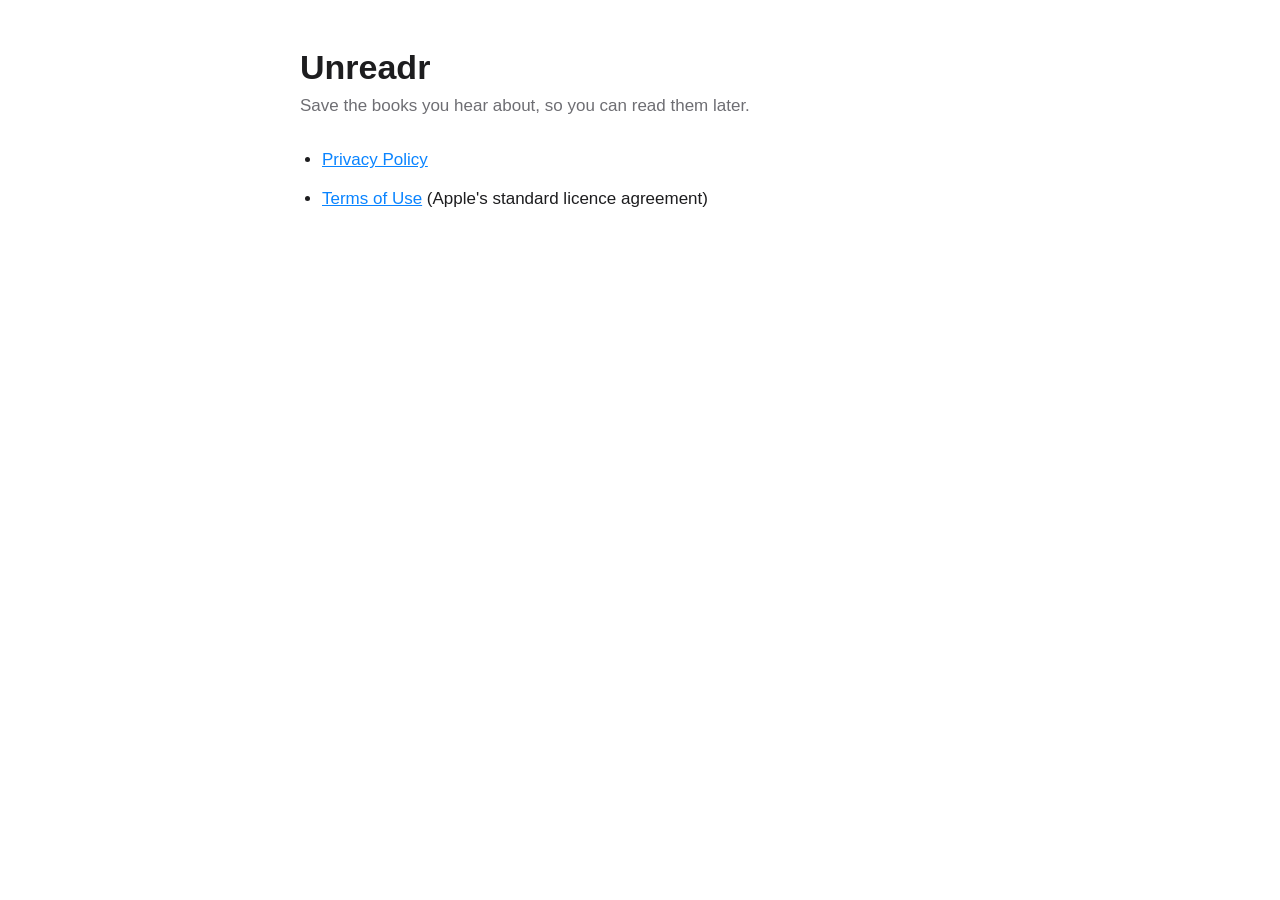
==== index.html @ 0269f845 "Add Unreadr privacy policy and legal links page Co-Authored-By: Claude Opus 5.5 <noreply@anthropic.c" ====
<!DOCTYPE html>
<html lang="en">
<head>
<meta charset="utf-8">
<meta name="viewport" content="width=device-width, initial-scale=1">
<title>Unreadr</title>
<link rel="stylesheet" href="style.css">
</head>
<body>
<main>
<h1>Unreadr</h1>
<p class="meta">Save the books you hear about, so you can read them later.</p>
<ul>
<li><a href="privacy/">Privacy Policy</a></li>
<li><a href="https://www.apple.com/legal/internet-services/itunes/dev/stdeula/">Terms of Use</a> (Apple's standard licence agreement)</li>
</ul>
</main>
</body>
</html>
---- style.css ----
:root { color-scheme: light dark; --fg:#1d1d1f; --muted:#6e6e73; --line:#d2d2d7; --bg:#fff; }
@media (prefers-color-scheme: dark) { :root { --fg:#f5f5f7; --muted:#a1a1a6; --line:#3a3a3c; --bg:#000; } }
* { box-sizing: border-box; }
body { margin:0; background:var(--bg); color:var(--fg); font:17px/1.55 -apple-system, BlinkMacSystemFont, "Segoe UI", Helvetica, Arial, sans-serif; }
main { max-width: 720px; margin: 0 auto; padding: 48px 20px 80px; }
h1 { font-size: 34px; line-height: 1.15; margin: 0 0 6px; }
h2 { font-size: 21px; margin: 36px 0 8px; }
p, li { margin: 0 0 12px; }
ul { padding-left: 22px; }
.meta { color: var(--muted); margin-bottom: 28px; }
table { width: 100%; border-collapse: collapse; font-size: 15px; margin: 8px 0 12px; }
th, td { text-align: left; vertical-align: top; padding: 8px 10px 8px 0; border-bottom: 1px solid var(--line); }
th { font-weight: 600; }
a { color: #0a84ff; }
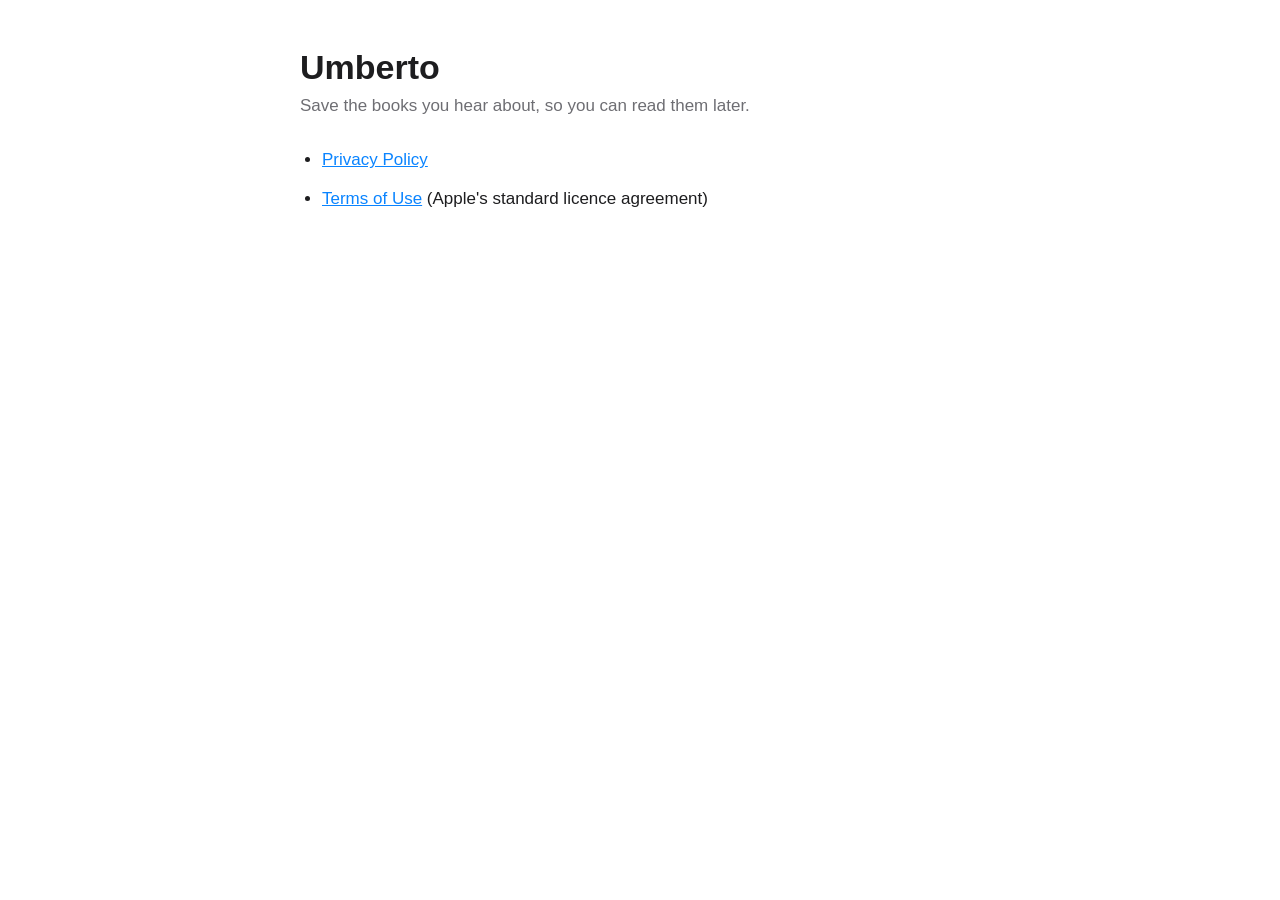
==== commit df5368b6: "Rename the app to Umberto Co-Authored-By: Claude Opus 5.5 <noreply@anthropic.com>" ====
--- a/index.html
+++ b/index.html
@@ -3,12 +3,12 @@
 <head>
 <meta charset="utf-8">
 <meta name="viewport" content="width=device-width, initial-scale=1">
-<title>Unreadr</title>
+<title>Umberto</title>
 <link rel="stylesheet" href="style.css">
 </head>
 <body>
 <main>
-<h1>Unreadr</h1>
+<h1>Umberto</h1>
 <p class="meta">Save the books you hear about, so you can read them later.</p>
 <ul>
 <li><a href="privacy/">Privacy Policy</a></li>
